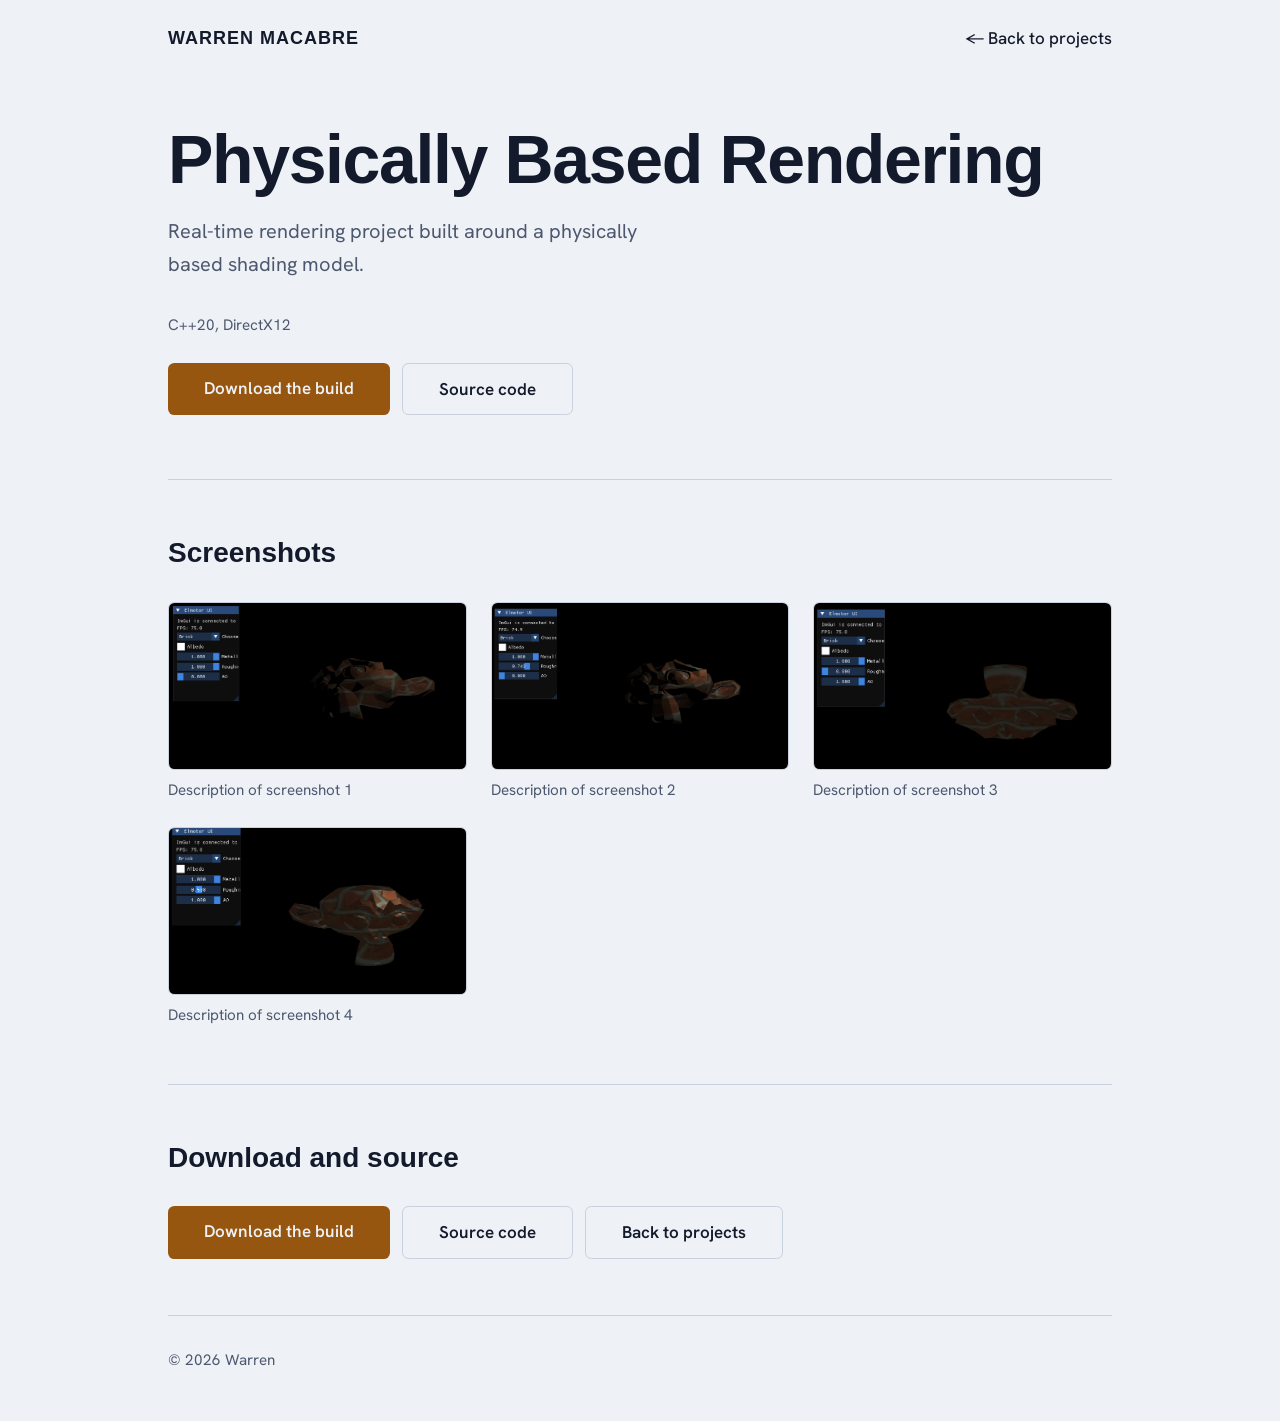
==== pbr.html @ 4d19da63 "[Add]: Ajout d'une page pour le rendu basé sur la physique" ====
<!DOCTYPE html>
<html lang="en">
<head>
<meta charset="utf-8">
<meta name="viewport" content="width=device-width, initial-scale=1">
<title>Physically Based Rendering – Warren Macabre</title>
<meta name="description" content="Physically Based Rendering project by Warren Macabre: screenshots, downloadable build and source code.">
<link rel="preconnect" href="https://fonts.googleapis.com">
<link rel="preconnect" href="https://fonts.gstatic.com" crossorigin>
<link href="https://fonts.googleapis.com/css2?family=Bricolage+Grotesque:opsz,wght@12..96,500;12..96,700&family=Hanken+Grotesk:wght@400;500;600&display=swap" rel="stylesheet">
<link rel="icon" type="image/svg+xml" href="favicon.svg">
<link rel="icon" type="image/png" sizes="32x32" href="favicon-32.png">
<link rel="apple-touch-icon" href="apple-touch-icon.png">
<link rel="stylesheet" href="style.css">
<link rel="stylesheet" href="project.css">
</head>
<body>
<div class="wrap">
  <header class="top">
    <strong>Warren Macabre</strong>
    <nav aria-label="Main navigation">
      <a href="index.html#projets">← Back to projects</a>
    </nav>
  </header>
 
  <main>
    <div class="intro">
      <h1>Physically Based Rendering</h1>
      <p class="lead">Real-time rendering project built around a physically based shading model.</p>
      <p class="stack">C++20, DirectX12</p>
      <div class="btns">
        <a class="btn-main" href="#" target="_blank">Download the build</a>
        <a class="btn-alt" href="#" target="_blank">Source code</a>
      </div>
    </div>
 
    <section id="photos">
      <h2>Screenshots</h2>
      <div class="gallery">
        <figure>
          <img src="images/pbr/pbr-01.png" alt="Screenshot 1 of the PBR project" loading="lazy">
          <figcaption>Description of screenshot 1</figcaption>
        </figure>
        <figure>
          <img src="images/pbr/pbr-02.png" alt="Screenshot 2 of the PBR project" loading="lazy">
          <figcaption>Description of screenshot 2</figcaption>
        </figure>
        <figure>
          <img src="images/pbr/pbr-03.png" alt="Screenshot 3 of the PBR project" loading="lazy">
          <figcaption>Description of screenshot 3</figcaption>
        </figure>
        <figure>
          <img src="images/pbr/pbr-04.png" alt="Screenshot 4 of the PBR project" loading="lazy">
          <figcaption>Description of screenshot 4</figcaption>
        </figure>
      </div>
    </section>
 
    <section id="links">
      <h2>Download and source</h2>
      <div class="btns">
        <a class="btn-main" href="#" target="_blank">Download the build</a>
        <a class="btn-alt" href="#" target="_blank">Source code</a>
        <a class="btn-alt" href="index.html#projets">Back to projects</a>
      </div>
    </section>
  </main>
 
  <footer>© <span id="year">2026</span> Warren</footer>
</div>
 
<script>document.getElementById('year').textContent = new Date().getFullYear();</script>
</body>
</html>
---- style.css ----
:root{
     --bg:#eef1f6;
     --ink:#131a2b;
     --muted:#4d586f;
     --line:#c9d0de;
     --accent:#96560f;
     --sun:#d9962f;
     --display:"Oswald", Arial, system-ui, sans-serif;
     --body:"Hanken Grotesk","Segoe UI",system-ui,sans-serif;
}
 @media (prefers-color-scheme:dark){
     :root{
        --bg:#0f1626;
         --ink:#e8ebf2;
         --muted:#9aa5bd;
         --line:#26314a;
         --accent:#e6a84f;
         --sun:#e6a84f;
    }
}
 *{
    box-sizing:border-box
}
 html{
    scroll-behavior:smooth
}
 body{
    margin:0;
    background:var(--bg);
    color:var(--ink);
    font:400 1.0625rem/1.65 var(--body)
}
 a{
    color:var(--accent);
    text-underline-offset:.2em
}
 a:focus-visible{
    outline:2px solid var(--accent);
    outline-offset:3px;
    border-radius:2px
}
 .wrap{
    max-width:62rem;
    margin:0 auto;
    padding:0 1.5rem
}
 header.top{
    display:flex;
    justify-content:space-between;
    align-items:center;
    padding:1.5rem 0
}
 header.top strong{
    font:700 1.125rem var(--display);
    text-transform: uppercase;
    letter-spacing: 1px;
}
 nav a{
    margin-left:1.5rem;
    color:var(--ink);
    text-decoration:none;
    font-weight:500
}
 nav a:hover{
    color:var(--accent)
}
 .hero{
    display:grid;
    grid-template-columns:1.1fr .9fr;
    gap:2rem;
    align-items:center;
    padding:3rem 0 4rem
}
 h1{
    font:700 clamp(2.5rem,6vw,4.25rem)/1.05 var(--display);
    letter-spacing:-.02em;
    margin:0 0 1.25rem
}
 .lead{
    font-size:1.25rem;
    color:var(--muted);
    max-width:32rem;
    margin:0 0 2rem
}
.btns {
    display: flex;
    gap: .75rem;          /* Espace entre les boutons */
    margin-top: 1.5rem;   /* Espace avec le texte du dessus */
}

.btns a {
    display: inline-block;
    padding: .7rem 2.25rem; /* .7rem en haut/bas et 2.25rem à gauche/droite */
    border-radius: .4rem;
    font-weight: 600;
    text-decoration: none;
    margin: 0;            /* On supprime le margin-top qui cassait la hauteur */
    white-space: nowrap;  /* Empêche le texte de passer à la ligne dans le bouton */
}

 .btn-main{
    background:var(--accent);
    color:var(--bg)
}
 .btn-alt{
    border:1.5px solid var(--line);
    color:var(--ink)
}
 .btn-alt:hover{
    border-color:var(--accent)
}
 canvas{
    width:100%;
    aspect-ratio:1;
    display:block
}
 section{
    padding:3.5rem 0;
    border-top:1px solid var(--line)
}
 h2{
    font:700 1.75rem/1.2 var(--display);
    margin:0 0 2rem
}
 .project{
    display:grid;
    grid-template-columns:14rem 1fr;
    gap:1rem 2.5rem;
    padding:1.75rem 0;
    border-top:1px solid var(--line)
}
 .project:first-of-type{
    border-top:0;
    padding-top:0
}
 .project h3{
    font:700 1.375rem var(--display);
    margin:0
}
 .project .stack{
    color:var(--muted);
    font-size:.95rem;
    margin:.4rem 0 0
}
 .project p{
    margin:0 0 .75rem;
    max-width:40rem
}
 .about p{
    max-width:40rem;
    margin:0 0 1rem
}
 footer{
    padding:2rem 0 3rem;
    color:var(--muted);
    font-size:.95rem;
    border-top:1px solid var(--line)
}
 @media (max-width:760px){
     .hero{
        grid-template-columns:1fr
    }
     canvas{
        max-width:22rem;
        margin:0 auto
    }
     .project{
        grid-template-columns:1fr
    }
     nav a:first-child{
        margin-left:0
    }
}
---- project.css ----
.intro{padding:3rem 0 4rem}
.intro .stack{color:var(--muted);font-size:.95rem;margin:0 0 1.5rem}
 
.gallery{display:grid;grid-template-columns:repeat(auto-fit,minmax(18rem,1fr));gap:1.5rem}
.gallery figure{margin:0}
.gallery img{display:block;width:100%;aspect-ratio:16/9;object-fit:cover;border-radius:.4rem;border:1px solid var(--line);background:var(--line)}
.gallery figcaption{margin-top:.5rem;color:var(--muted);font-size:.95rem}
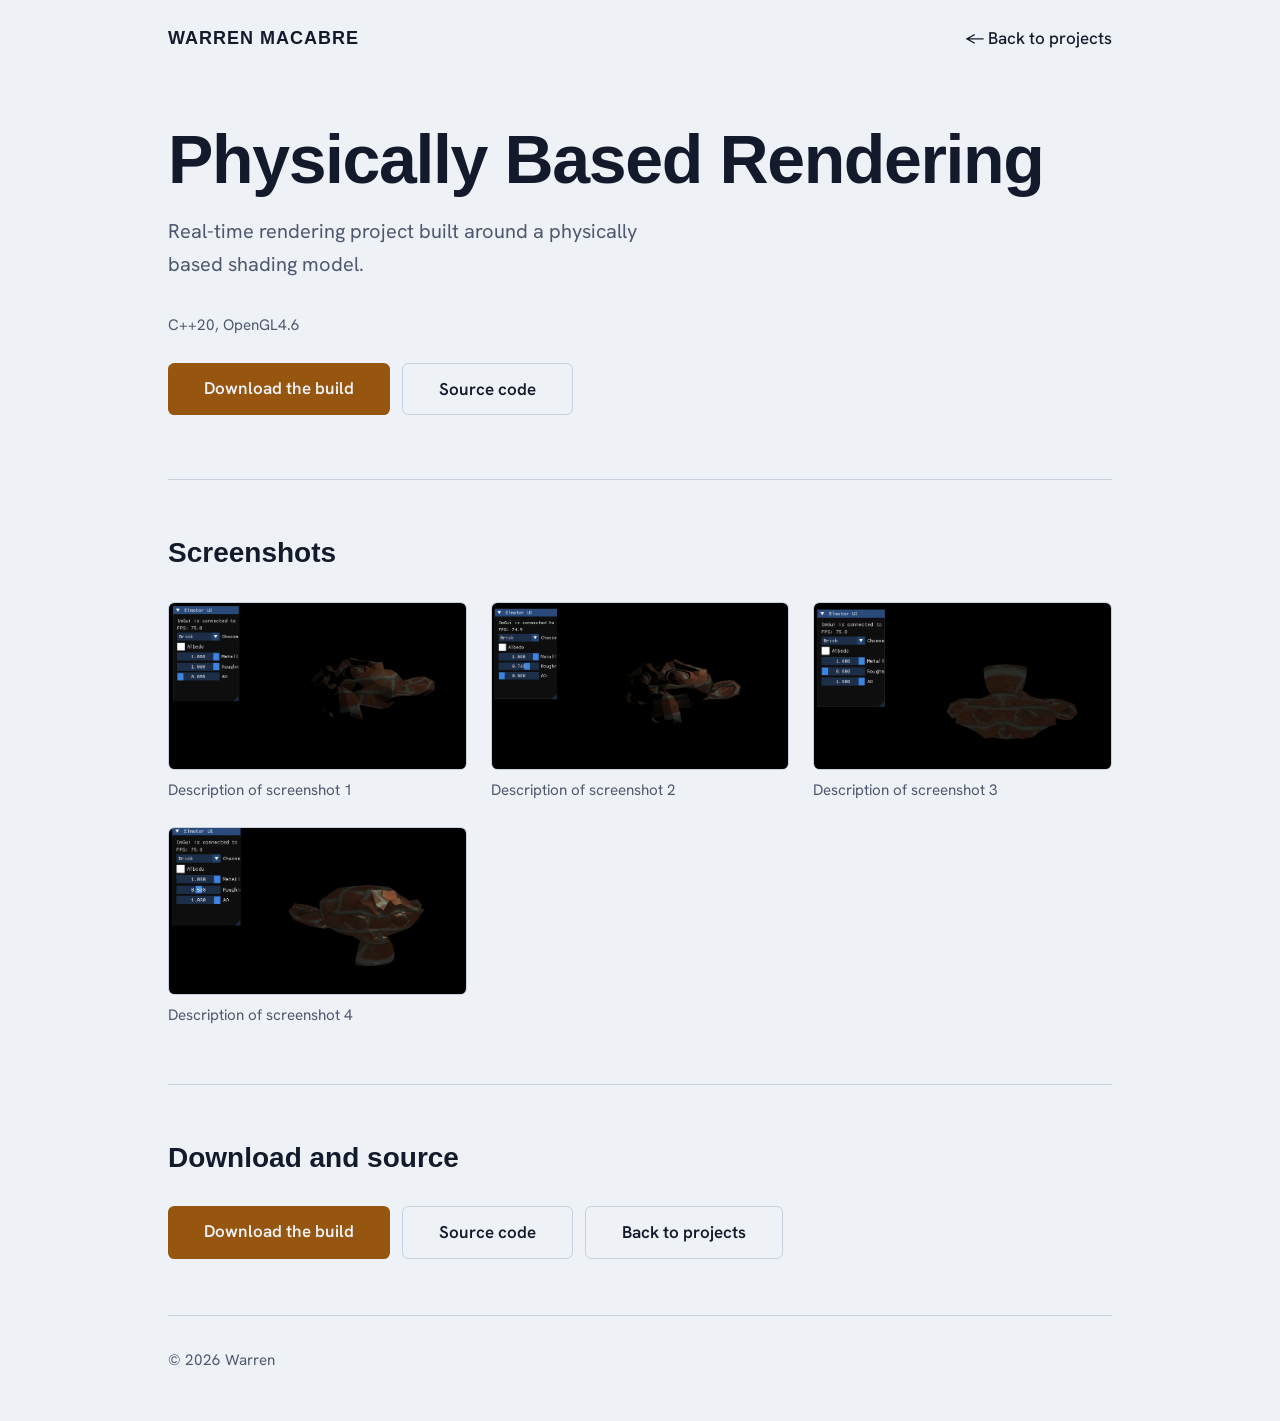
==== commit b9dcf479: "[Fix]: Changement de l'api graphique pur le projet Rendu Basé sur la Physique (PBR : Physics Base Re" ====
--- a/pbr.html
+++ b/pbr.html
@@ -27,7 +27,7 @@
     <div class="intro">
       <h1>Physically Based Rendering</h1>
       <p class="lead">Real-time rendering project built around a physically based shading model.</p>
-      <p class="stack">C++20, DirectX12</p>
+      <p class="stack">C++20, OpenGL4.6</p>
       <div class="btns">
         <a class="btn-main" href="#" target="_blank">Download the build</a>
         <a class="btn-alt" href="#" target="_blank">Source code</a>
